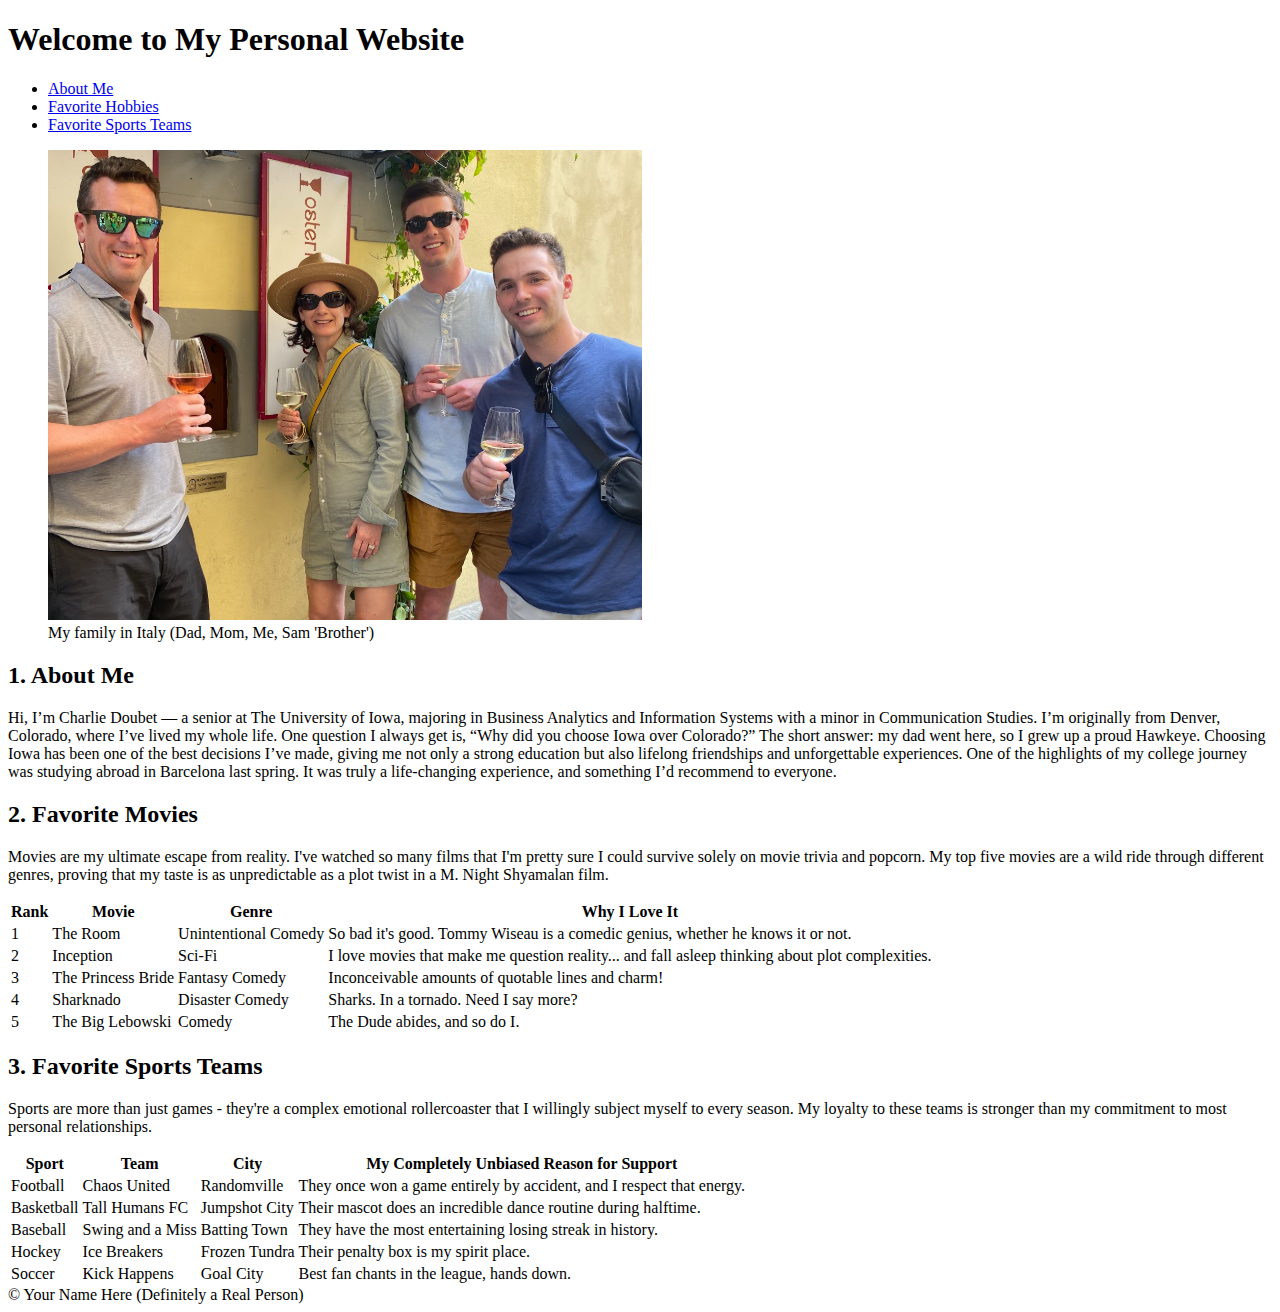
==== index.html @ 0795cf86 "styling" ====
<!DOCTYPE html>
<html lang="en">
<head>
    <meta charset="UTF-8">
    <meta name="viewport" content="width=device-width, initial-scale=1.0">
    <title>All About Me</title>
</head>
<body>
    <header>
        <h1>Welcome to My Personal Website</h1>
    </header>
    <nav>
        <ul>
            <li><a href="#introduction">About Me</a></li>
            <li><a href="#hobbies">Favorite Hobbies</a></li>
            <li><a href="#sports">Favorite Sports Teams</a></li>
        </ul>
    </nav>
    <main>
        <figure>
            <img src="images/family photo.png" alt="Family Photo" style="max-width: 100%; height: auto;">
            <figcaption>My family in Italy (Dad, Mom, Me, Sam 'Brother')</figcaption>
        </figure>
        <section id="introduction">
            <h2>1. About Me</h2>
            <p>Hi, I’m Charlie Doubet — a senior at The University of Iowa, majoring in Business Analytics and Information Systems with a minor in Communication Studies. I’m originally from Denver, Colorado, where I’ve lived my whole life. One question I always get is, “Why did you choose Iowa over Colorado?” The short answer: my dad went here, so I grew up a proud Hawkeye. Choosing Iowa has been one of the best decisions I’ve made, giving me not only a strong education but also lifelong friendships and unforgettable experiences.

                One of the highlights of my college journey was studying abroad in Barcelona last spring. It was truly a life-changing experience, and something I’d recommend to everyone.</p>

        </section>

        <section id="movies">
            <h2>2. Favorite Movies</h2>
            <p>Movies are my ultimate escape from reality. I've watched so many films that I'm pretty sure I could survive solely on movie trivia and popcorn. My top five movies are a wild ride through different genres, proving that my taste is as unpredictable as a plot twist in a M. Night Shyamalan film.</p>

            <table>
                <thead>
                    <tr>
                        <th>Rank</th>
                        <th>Movie</th>
                        <th>Genre</th>
                        <th>Why I Love It</th>
                    </tr>
                </thead>
                <tbody>
                    <tr>
                        <td>1</td>
                        <td>The Room</td>
                        <td>Unintentional Comedy</td>
                        <td>So bad it's good. Tommy Wiseau is a comedic genius, whether he knows it or not.</td>
                    </tr>
                    <tr>
                        <td>2</td>
                        <td>Inception</td>
                        <td>Sci-Fi</td>
                        <td>I love movies that make me question reality... and fall asleep thinking about plot complexities.</td>
                    </tr>
                    <tr>
                        <td>3</td>
                        <td>The Princess Bride</td>
                        <td>Fantasy Comedy</td>
                        <td>Inconceivable amounts of quotable lines and charm!</td>
                    </tr>
                    <tr>
                        <td>4</td>
                        <td>Sharknado</td>
                        <td>Disaster Comedy</td>
                        <td>Sharks. In a tornado. Need I say more?</td>
                    </tr>
                    <tr>
                        <td>5</td>
                        <td>The Big Lebowski</td>
                        <td>Comedy</td>
                        <td>The Dude abides, and so do I.</td>
                    </tr>
                </tbody>
            </table>
        </section>

        <section id="sports">
            <h2>3. Favorite Sports Teams</h2>
            <p>Sports are more than just games - they're a complex emotional rollercoaster that I willingly subject myself to every season. My loyalty to these teams is stronger than my commitment to most personal relationships.</p>

            <table>
                <thead>
                    <tr>
                        <th>Sport</th>
                        <th>Team</th>
                        <th>City</th>
                        <th>My Completely Unbiased Reason for Support</th>
                    </tr>
                </thead>
                <tbody>
                    <tr>
                        <td>Football</td>
                        <td>Chaos United</td>
                        <td>Randomville</td>
                        <td>They once won a game entirely by accident, and I respect that energy.</td>
                    </tr>
                    <tr>
                        <td>Basketball</td>
                        <td>Tall Humans FC</td>
                        <td>Jumpshot City</td>
                        <td>Their mascot does an incredible dance routine during halftime.</td>
                    </tr>
                    <tr>
                        <td>Baseball</td>
                        <td>Swing and a Miss</td>
                        <td>Batting Town</td>
                        <td>They have the most entertaining losing streak in history.</td>
                    </tr>
                    <tr>
                        <td>Hockey</td>
                        <td>Ice Breakers</td>
                        <td>Frozen Tundra</td>
                        <td>Their penalty box is my spirit place.</td>
                    </tr>
                    <tr>
                        <td>Soccer</td>
                        <td>Kick Happens</td>
                        <td>Goal City</td>
                        <td>Best fan chants in the league, hands down.</td>
                    </tr>
                </tbody>
            </table>
        </section>
    </main>
    <footer>
        &copy; Your Name Here (Definitely a Real Person)</footer>
</body>
</html>
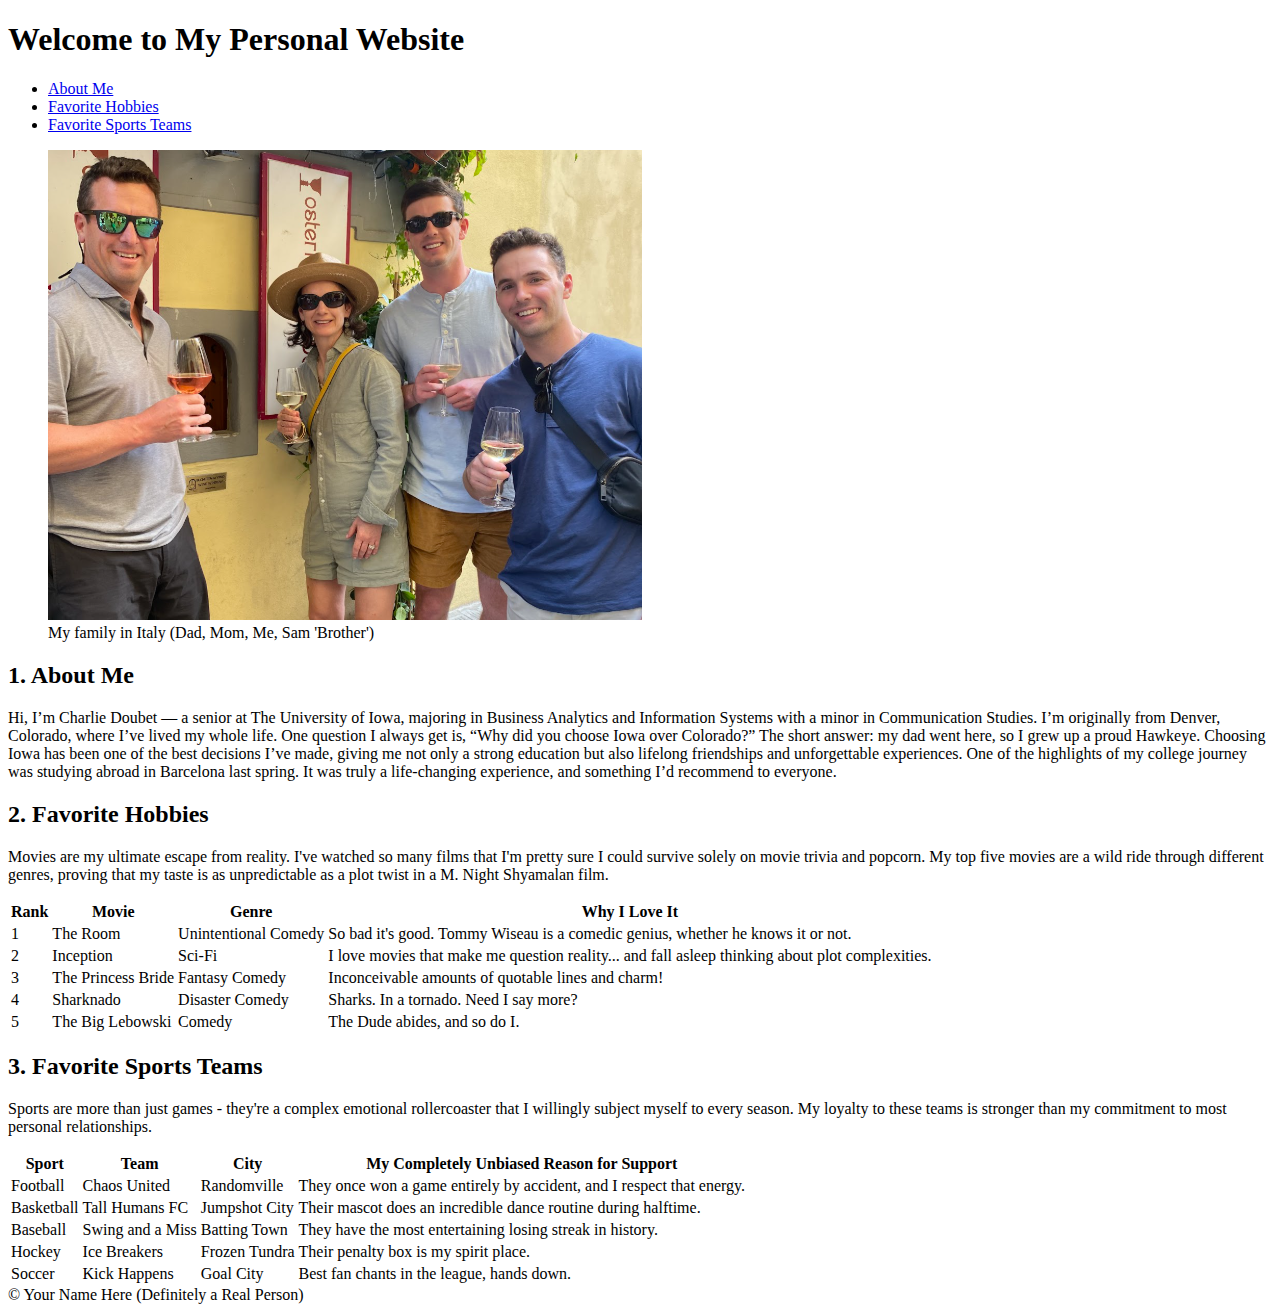
==== commit bf8b1183: "Update index.html" ====
--- a/index.html
+++ b/index.html
@@ -4,6 +4,7 @@
     <meta charset="UTF-8">
     <meta name="viewport" content="width=device-width, initial-scale=1.0">
     <title>All About Me</title>
+    <link rel="stylesheet" href="mystyle.css" />
 </head>
 <body>
     <header>
@@ -29,8 +30,8 @@
 
         </section>
 
-        <section id="movies">
-            <h2>2. Favorite Movies</h2>
+        <section id="hobbies">
+            <h2>2. Favorite Hobbies</h2>
             <p>Movies are my ultimate escape from reality. I've watched so many films that I'm pretty sure I could survive solely on movie trivia and popcorn. My top five movies are a wild ride through different genres, proving that my taste is as unpredictable as a plot twist in a M. Night Shyamalan film.</p>
 
             <table>
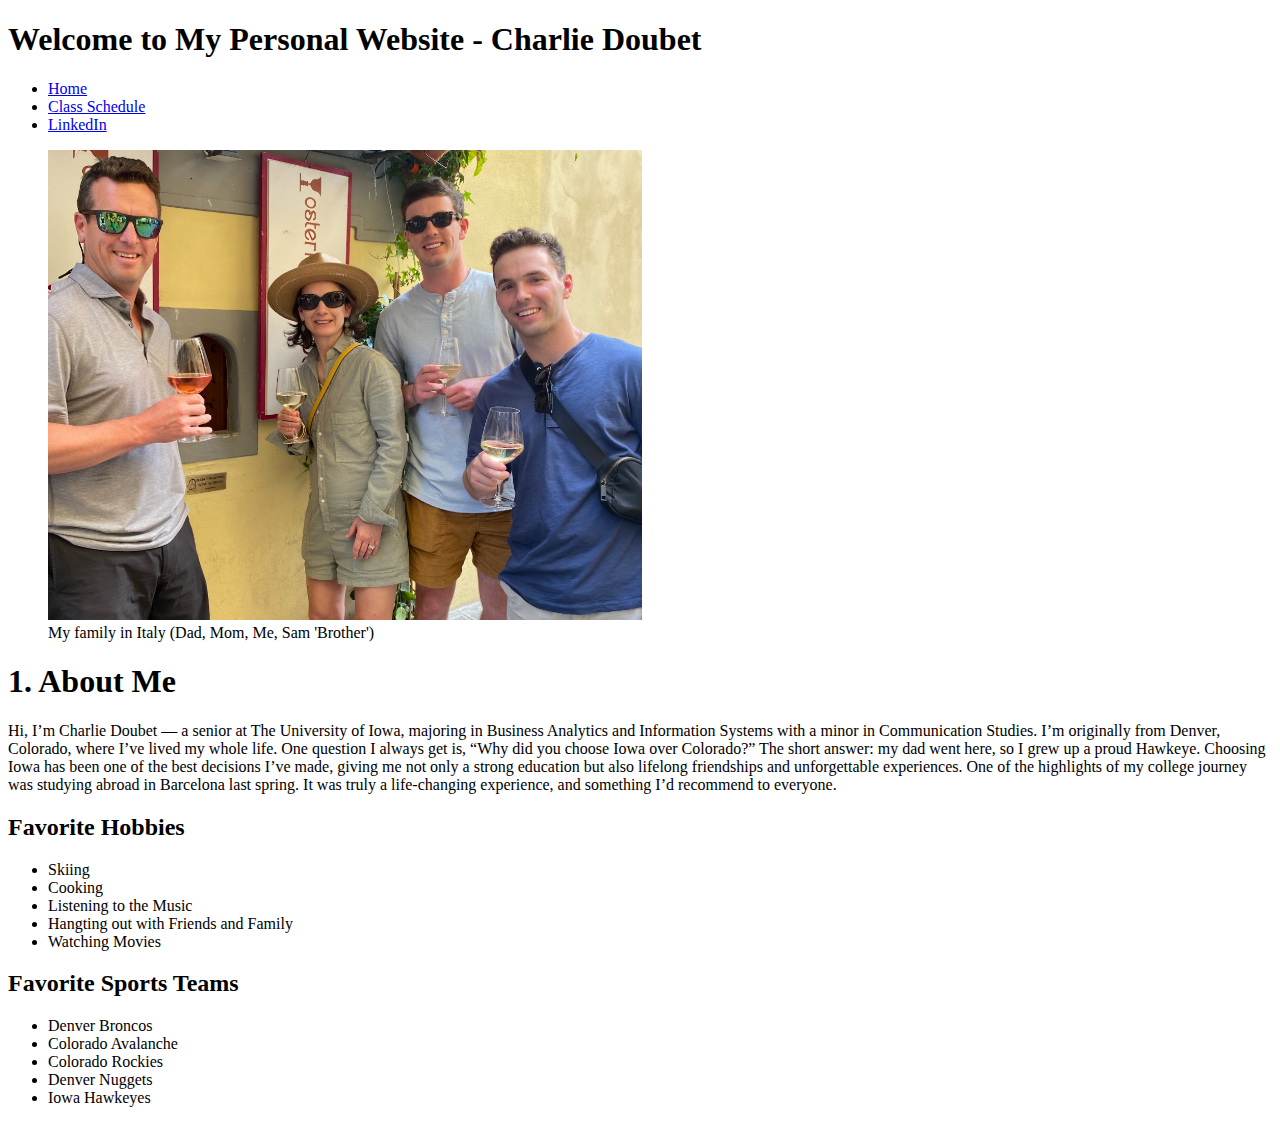
==== commit 8bf1cdd3: "linked schedule" ====
--- a/index.html
+++ b/index.html
@@ -4,129 +4,50 @@
     <meta charset="UTF-8">
     <meta name="viewport" content="width=device-width, initial-scale=1.0">
     <title>All About Me</title>
-    <link rel="stylesheet" href="mystyle.css" />
+    <link rel="stylesheet" href="stylesheet.css" />
 </head>
 <body>
     <header>
-        <h1>Welcome to My Personal Website</h1>
+        <h1>Welcome to My Personal Website - Charlie Doubet</h1>
     </header>
     <nav>
-        <ul>
-            <li><a href="#introduction">About Me</a></li>
-            <li><a href="#hobbies">Favorite Hobbies</a></li>
-            <li><a href="#sports">Favorite Sports Teams</a></li>
+        <ul class="navbar">
+          <li><a href="index.html">Home</a></li>
+          <li><a href="schedule.html">Class Schedule</a></li>
+          <li><a href="https://www.linkedin.com/in/charlie-doubet/" target="_blank" >LinkedIn</a></li>
         </ul>
-    </nav>
+      </nav>
+  
     <main>
         <figure>
             <img src="images/family photo.png" alt="Family Photo" style="max-width: 100%; height: auto;">
             <figcaption>My family in Italy (Dad, Mom, Me, Sam 'Brother')</figcaption>
         </figure>
-        <section id="introduction">
-            <h2>1. About Me</h2>
+            <h1>1. About Me</h1>
             <p>Hi, I’m Charlie Doubet — a senior at The University of Iowa, majoring in Business Analytics and Information Systems with a minor in Communication Studies. I’m originally from Denver, Colorado, where I’ve lived my whole life. One question I always get is, “Why did you choose Iowa over Colorado?” The short answer: my dad went here, so I grew up a proud Hawkeye. Choosing Iowa has been one of the best decisions I’ve made, giving me not only a strong education but also lifelong friendships and unforgettable experiences.
 
                 One of the highlights of my college journey was studying abroad in Barcelona last spring. It was truly a life-changing experience, and something I’d recommend to everyone.</p>
 
-        </section>
 
-        <section id="hobbies">
-            <h2>2. Favorite Hobbies</h2>
-            <p>Movies are my ultimate escape from reality. I've watched so many films that I'm pretty sure I could survive solely on movie trivia and popcorn. My top five movies are a wild ride through different genres, proving that my taste is as unpredictable as a plot twist in a M. Night Shyamalan film.</p>
-
-            <table>
-                <thead>
-                    <tr>
-                        <th>Rank</th>
-                        <th>Movie</th>
-                        <th>Genre</th>
-                        <th>Why I Love It</th>
-                    </tr>
-                </thead>
-                <tbody>
-                    <tr>
-                        <td>1</td>
-                        <td>The Room</td>
-                        <td>Unintentional Comedy</td>
-                        <td>So bad it's good. Tommy Wiseau is a comedic genius, whether he knows it or not.</td>
-                    </tr>
-                    <tr>
-                        <td>2</td>
-                        <td>Inception</td>
-                        <td>Sci-Fi</td>
-                        <td>I love movies that make me question reality... and fall asleep thinking about plot complexities.</td>
-                    </tr>
-                    <tr>
-                        <td>3</td>
-                        <td>The Princess Bride</td>
-                        <td>Fantasy Comedy</td>
-                        <td>Inconceivable amounts of quotable lines and charm!</td>
-                    </tr>
-                    <tr>
-                        <td>4</td>
-                        <td>Sharknado</td>
-                        <td>Disaster Comedy</td>
-                        <td>Sharks. In a tornado. Need I say more?</td>
-                    </tr>
-                    <tr>
-                        <td>5</td>
-                        <td>The Big Lebowski</td>
-                        <td>Comedy</td>
-                        <td>The Dude abides, and so do I.</td>
-                    </tr>
-                </tbody>
-            </table>
-        </section>
-
-        <section id="sports">
-            <h2>3. Favorite Sports Teams</h2>
-            <p>Sports are more than just games - they're a complex emotional rollercoaster that I willingly subject myself to every season. My loyalty to these teams is stronger than my commitment to most personal relationships.</p>
-
-            <table>
-                <thead>
-                    <tr>
-                        <th>Sport</th>
-                        <th>Team</th>
-                        <th>City</th>
-                        <th>My Completely Unbiased Reason for Support</th>
-                    </tr>
-                </thead>
-                <tbody>
-                    <tr>
-                        <td>Football</td>
-                        <td>Chaos United</td>
-                        <td>Randomville</td>
-                        <td>They once won a game entirely by accident, and I respect that energy.</td>
-                    </tr>
-                    <tr>
-                        <td>Basketball</td>
-                        <td>Tall Humans FC</td>
-                        <td>Jumpshot City</td>
-                        <td>Their mascot does an incredible dance routine during halftime.</td>
-                    </tr>
-                    <tr>
-                        <td>Baseball</td>
-                        <td>Swing and a Miss</td>
-                        <td>Batting Town</td>
-                        <td>They have the most entertaining losing streak in history.</td>
-                    </tr>
-                    <tr>
-                        <td>Hockey</td>
-                        <td>Ice Breakers</td>
-                        <td>Frozen Tundra</td>
-                        <td>Their penalty box is my spirit place.</td>
-                    </tr>
-                    <tr>
-                        <td>Soccer</td>
-                        <td>Kick Happens</td>
-                        <td>Goal City</td>
-                        <td>Best fan chants in the league, hands down.</td>
-                    </tr>
-                </tbody>
-            </table>
-        </section>
-    </main>
-    <footer>
-        &copy; Your Name Here (Definitely a Real Person)</footer>
-</body>
-</html>
+                <h2>Favorite Hobbies</h2>
+                <ul>
+                    <li>Skiing</li>
+                    <li>Cooking</li>
+                  <li>Listening to the Music</li>
+                  <li>Hangting out with Friends and Family</li>
+                  <li>Watching Movies</li>
+                </ul>
+              </main>
+          
+              <aside>
+                <h2>Favorite Sports Teams</h2>
+                <ul>
+                  <li>Denver Broncos</li>
+                  <li>Colorado Avalanche</li>
+                  <li>Colorado Rockies</li>
+                  <li>Denver Nuggets</li>
+                  <li>Iowa Hawkeyes</li>
+                </ul>
+              </aside>
+            </body>
+          </html>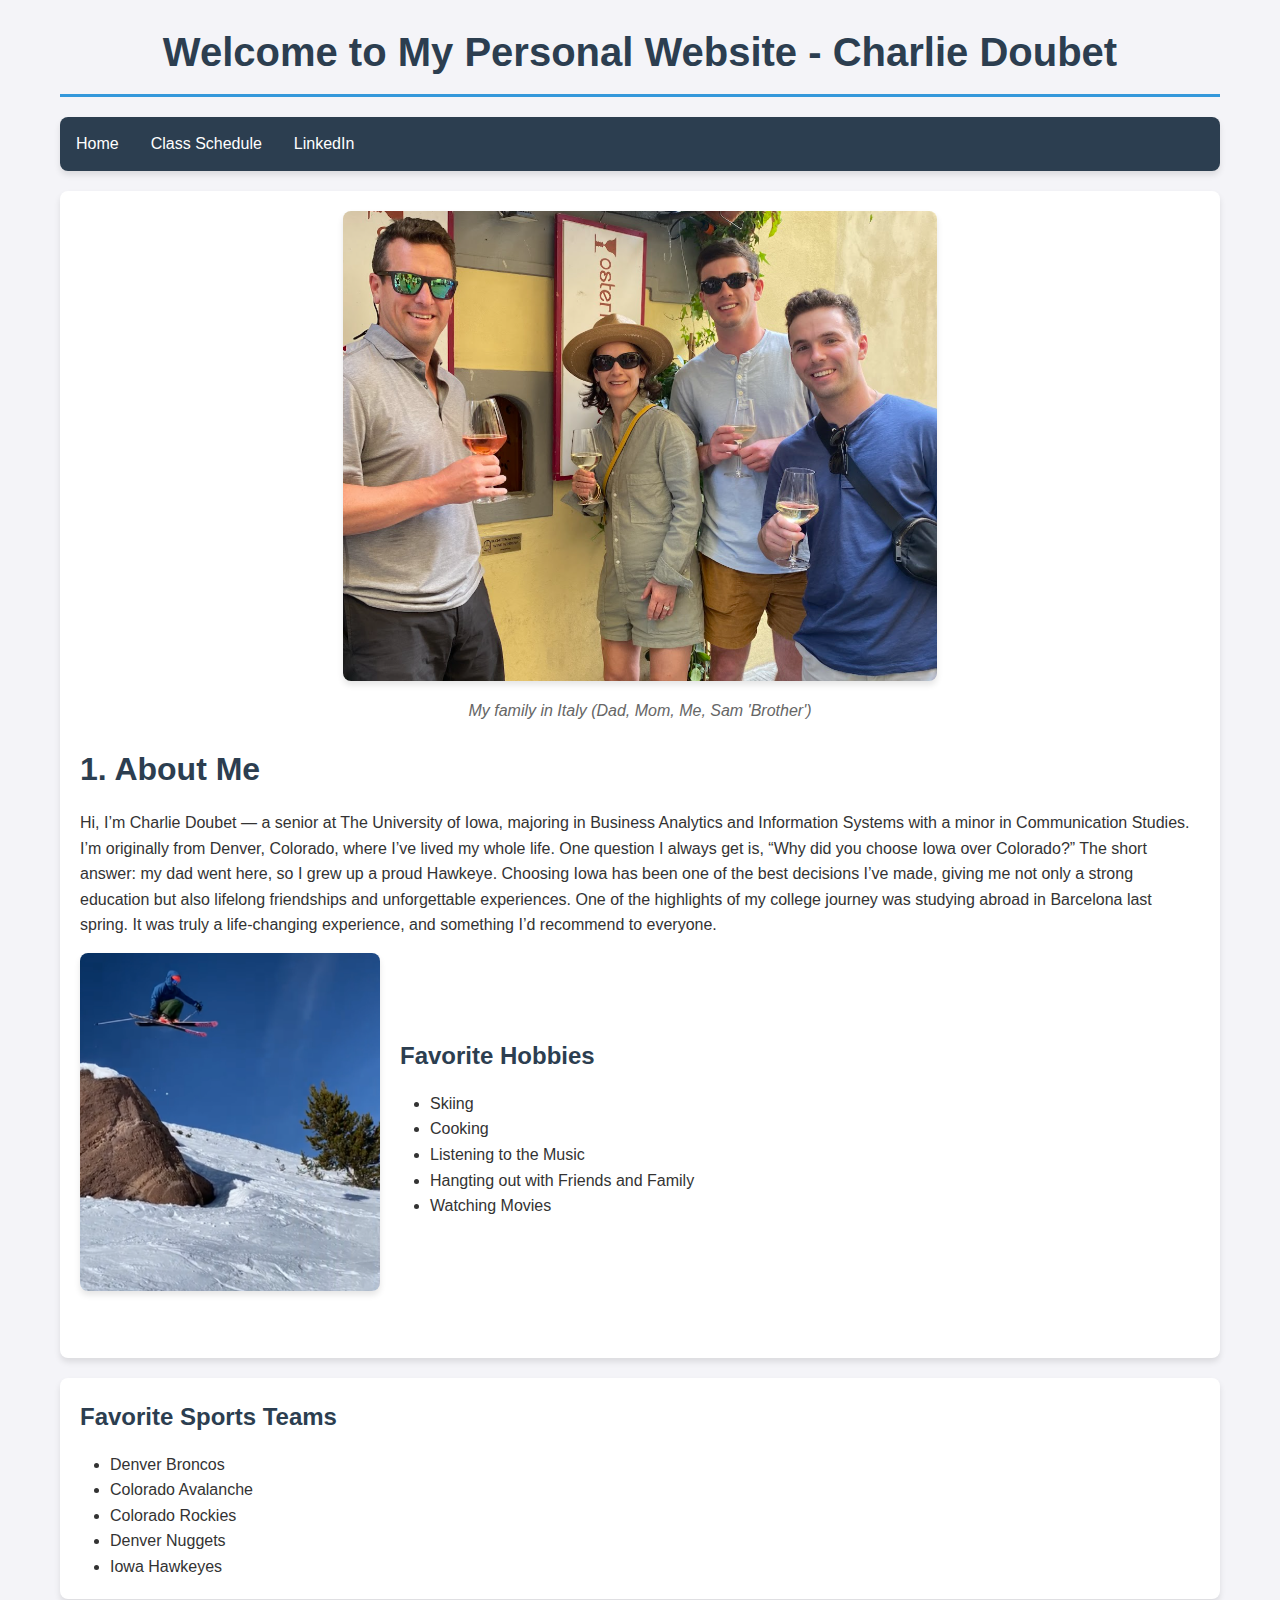
==== commit bfd4d604: "styling complete" ====
--- a/index.html
+++ b/index.html
@@ -4,7 +4,7 @@
     <meta charset="UTF-8">
     <meta name="viewport" content="width=device-width, initial-scale=1.0">
     <title>All About Me</title>
-    <link rel="stylesheet" href="stylesheet.css" />
+    <link rel="stylesheet" href="stylesheet/stylesheet.css" />
 </head>
 <body>
     <header>
@@ -28,7 +28,11 @@
 
                 One of the highlights of my college journey was studying abroad in Barcelona last spring. It was truly a life-changing experience, and something I’d recommend to everyone.</p>
 
-
+                <div class="hobbies-container">
+                    <figure class="skiing-image">
+                        <img src="images/skiing.png" alt="Skiing" style="max-width: 300px; height: auto;">
+                    </figure>
+                    <div class="hobbies-list">
                 <h2>Favorite Hobbies</h2>
                 <ul>
                     <li>Skiing</li>
--- a/stylesheet/stylesheet.css
+++ b/stylesheet/stylesheet.css
@@ -0,0 +1,189 @@
+/* Reset default styles and set a modern font */
+* {
+    margin: 0;
+    padding: 0;
+    box-sizing: border-box;
+    font-family: 'Arial', sans-serif;
+}
+
+body {
+    background-color: #f4f4f8;
+    color: #333;
+    line-height: 1.6;
+    max-width: 1200px;
+    margin: 0 auto;
+    padding: 20px;
+}
+
+/* Navigation Styling */
+.navbar {
+    background-color: #2c3e50;
+    overflow: hidden;
+    border-radius: 8px;
+    margin-bottom: 20px;
+    box-shadow: 0 4px 6px rgba(0, 0, 0, 0.1);
+}
+
+.navbar li {
+    float: left;
+    list-style: none;
+}
+
+.navbar li a {
+    display: block;
+    color: white;
+    text-align: center;
+    padding: 14px 16px;
+    text-decoration: none;
+    transition: background-color 0.3s ease;
+}
+
+.navbar li a:hover {
+    background-color: #34495e;
+}
+
+/* Header Styling */
+header h1 {
+    text-align: center;
+    color: #2c3e50;
+    margin-bottom: 20px;
+    font-size: 2.5em;
+    border-bottom: 3px solid #3498db;
+    padding-bottom: 10px;
+}
+
+/* Main Content Styling */
+main {
+    background-color: white;
+    padding: 20px;
+    border-radius: 8px;
+    box-shadow: 0 4px 6px rgba(0, 0, 0, 0.1);
+    margin-bottom: 20px;
+}
+
+main h1, main h2 {
+    color: #2c3e50;
+    margin-bottom: 15px;
+}
+
+main p {
+    margin-bottom: 15px;
+}
+
+main ul {
+    margin-left: 30px;
+    margin-bottom: 15px;
+}
+
+/* Figure Styling */
+figure {
+    text-align: center;
+    margin-bottom: 20px;
+}
+
+figure img {
+    max-width: 100%;
+    height: auto;
+    border-radius: 8px;
+    box-shadow: 0 4px 6px rgba(0, 0, 0, 0.1);
+}
+
+figcaption {
+    margin-top: 10px;
+    font-style: italic;
+    color: #666;
+}
+
+/* Aside Styling */
+aside {
+    background-color: white;
+    padding: 20px;
+    border-radius: 8px;
+    box-shadow: 0 4px 6px rgba(0, 0, 0, 0.1);
+}
+
+aside h2 {
+    color: #2c3e50;
+    margin-bottom: 15px;
+}
+
+aside ul {
+    margin-left: 30px;
+}
+
+/* Table Styling */
+table {
+    width: 100%;
+    border-collapse: collapse;
+    margin-top: 20px;
+    box-shadow: 0 4px 6px rgba(0, 0, 0, 0.1);
+}
+
+table, th, td {
+    border: 1px solid #ddd;
+}
+
+th, td {
+    padding: 12px;
+    text-align: left;
+}
+
+th {
+    background-color: #3498db;
+    color: white;
+}
+
+tr:nth-child(even) {
+    background-color: #f2f2f2;
+}
+
+tr:hover {
+    background-color: #e6e6e6;
+    transition: background-color 0.3s ease;
+}
+
+/* Responsive Design */
+@media screen and (max-width: 600px) {
+    .navbar li {
+        float: none;
+        width: 100%;
+        text-align: center;
+    }
+
+    table {
+        font-size: 14px;
+    }
+}
+
+/* Add these styles to your existing stylesheet */
+.hobbies-container {
+    display: flex;
+    align-items: center;
+    gap: 20px;
+    margin-bottom: 20px;
+}
+
+.skiing-image {
+    flex: 0 0 300px;
+}
+
+.skiing-image img {
+    border-radius: 8px;
+    box-shadow: 0 4px 6px rgba(0, 0, 0, 0.1);
+}
+
+.hobbies-list {
+    flex: 1;
+}
+
+/* Responsive design for hobbies section */
+@media screen and (max-width: 768px) {
+    .hobbies-container {
+        flex-direction: column;
+        text-align: center;
+    }
+
+    .skiing-image {
+        margin-bottom: 15px;
+    }
+}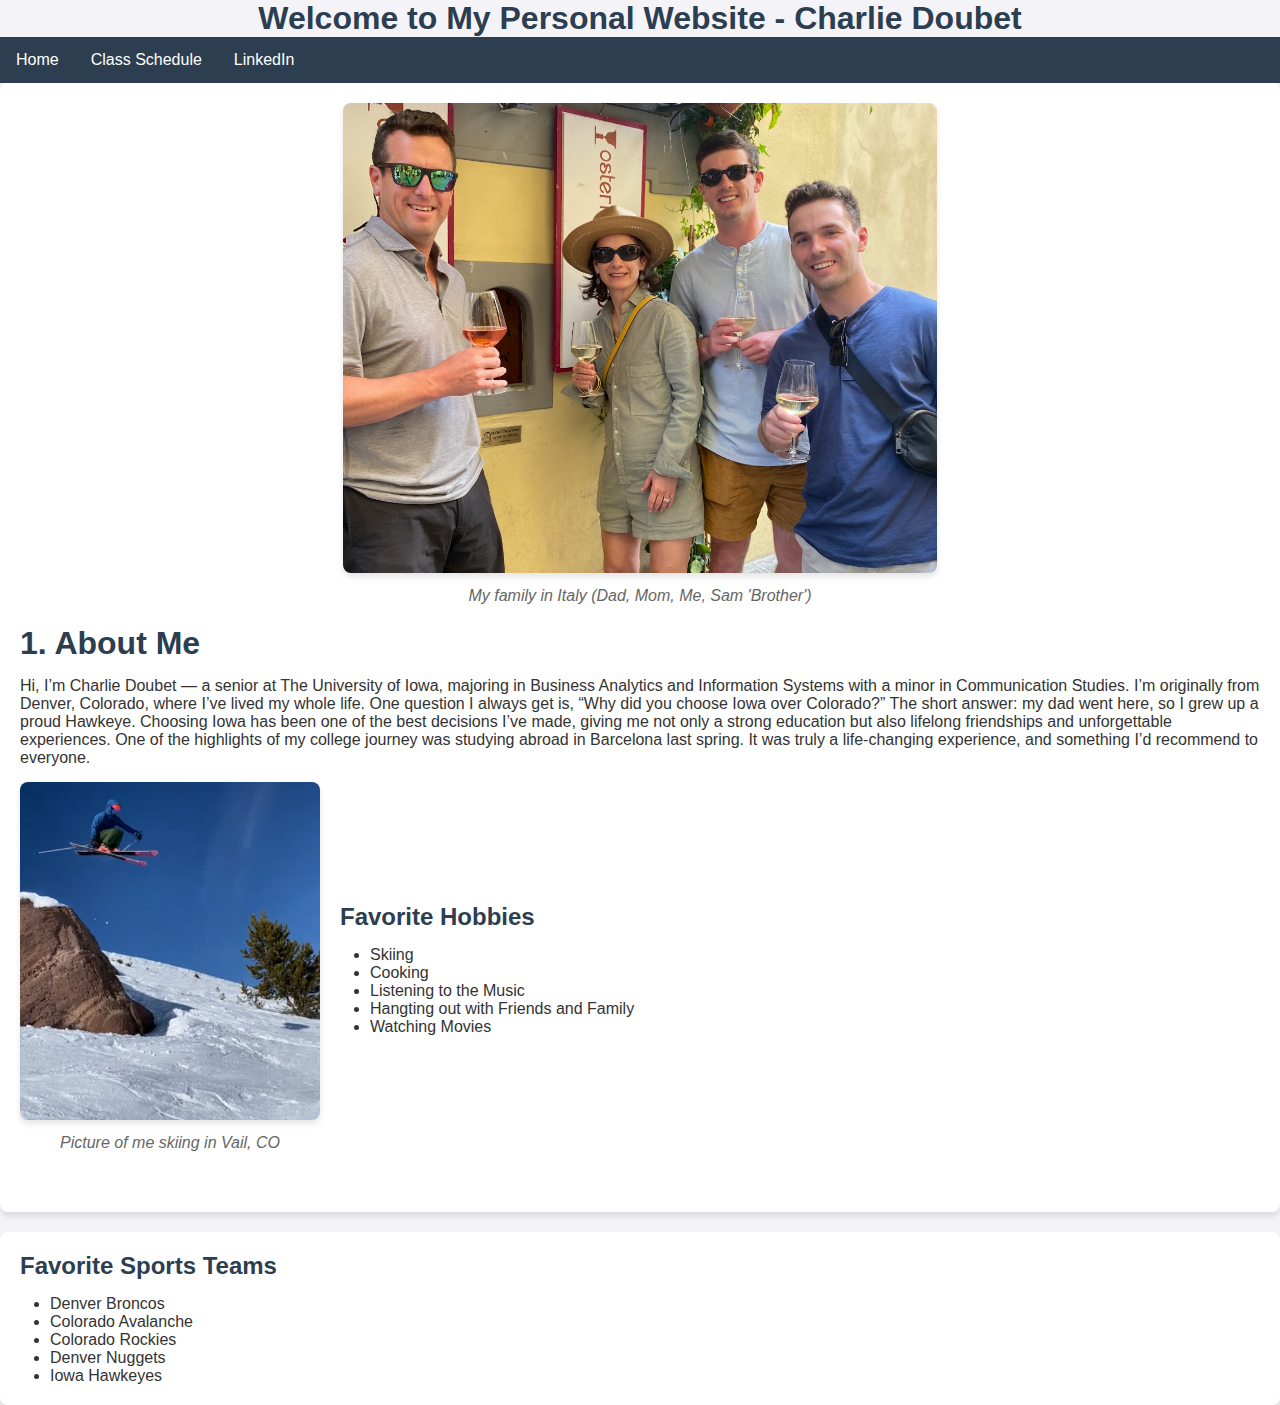
==== commit 81805096: "fixed styling" ====
--- a/index.html
+++ b/index.html
@@ -31,6 +31,7 @@
                 <div class="hobbies-container">
                     <figure class="skiing-image">
                         <img src="images/skiing.png" alt="Skiing" style="max-width: 300px; height: auto;">
+                        <figcaption>Picture of me skiing in Vail, CO</figcaption>
                     </figure>
                     <div class="hobbies-list">
                 <h2>Favorite Hobbies</h2>
--- a/stylesheet/stylesheet.css
+++ b/stylesheet/stylesheet.css
@@ -1,4 +1,4 @@
-/* Reset default styles and set a modern font */
+
 * {
     margin: 0;
     padding: 0;
@@ -9,19 +9,11 @@
 body {
     background-color: #f4f4f8;
     color: #333;
-    line-height: 1.6;
-    max-width: 1200px;
-    margin: 0 auto;
-    padding: 20px;
 }
 
-/* Navigation Styling */
 .navbar {
     background-color: #2c3e50;
     overflow: hidden;
-    border-radius: 8px;
-    margin-bottom: 20px;
-    box-shadow: 0 4px 6px rgba(0, 0, 0, 0.1);
 }
 
 .navbar li {
@@ -42,17 +34,12 @@
     background-color: #34495e;
 }
 
-/* Header Styling */
+
 header h1 {
     text-align: center;
     color: #2c3e50;
-    margin-bottom: 20px;
-    font-size: 2.5em;
-    border-bottom: 3px solid #3498db;
-    padding-bottom: 10px;
 }
 
-/* Main Content Styling */
 main {
     background-color: white;
     padding: 20px;
@@ -111,7 +98,6 @@
     margin-left: 30px;
 }
 
-/* Table Styling */
 table {
     width: 100%;
     border-collapse: collapse;
@@ -128,19 +114,6 @@
     text-align: left;
 }
 
-th {
-    background-color: #3498db;
-    color: white;
-}
-
-tr:nth-child(even) {
-    background-color: #f2f2f2;
-}
-
-tr:hover {
-    background-color: #e6e6e6;
-    transition: background-color 0.3s ease;
-}
 
 /* Responsive Design */
 @media screen and (max-width: 600px) {
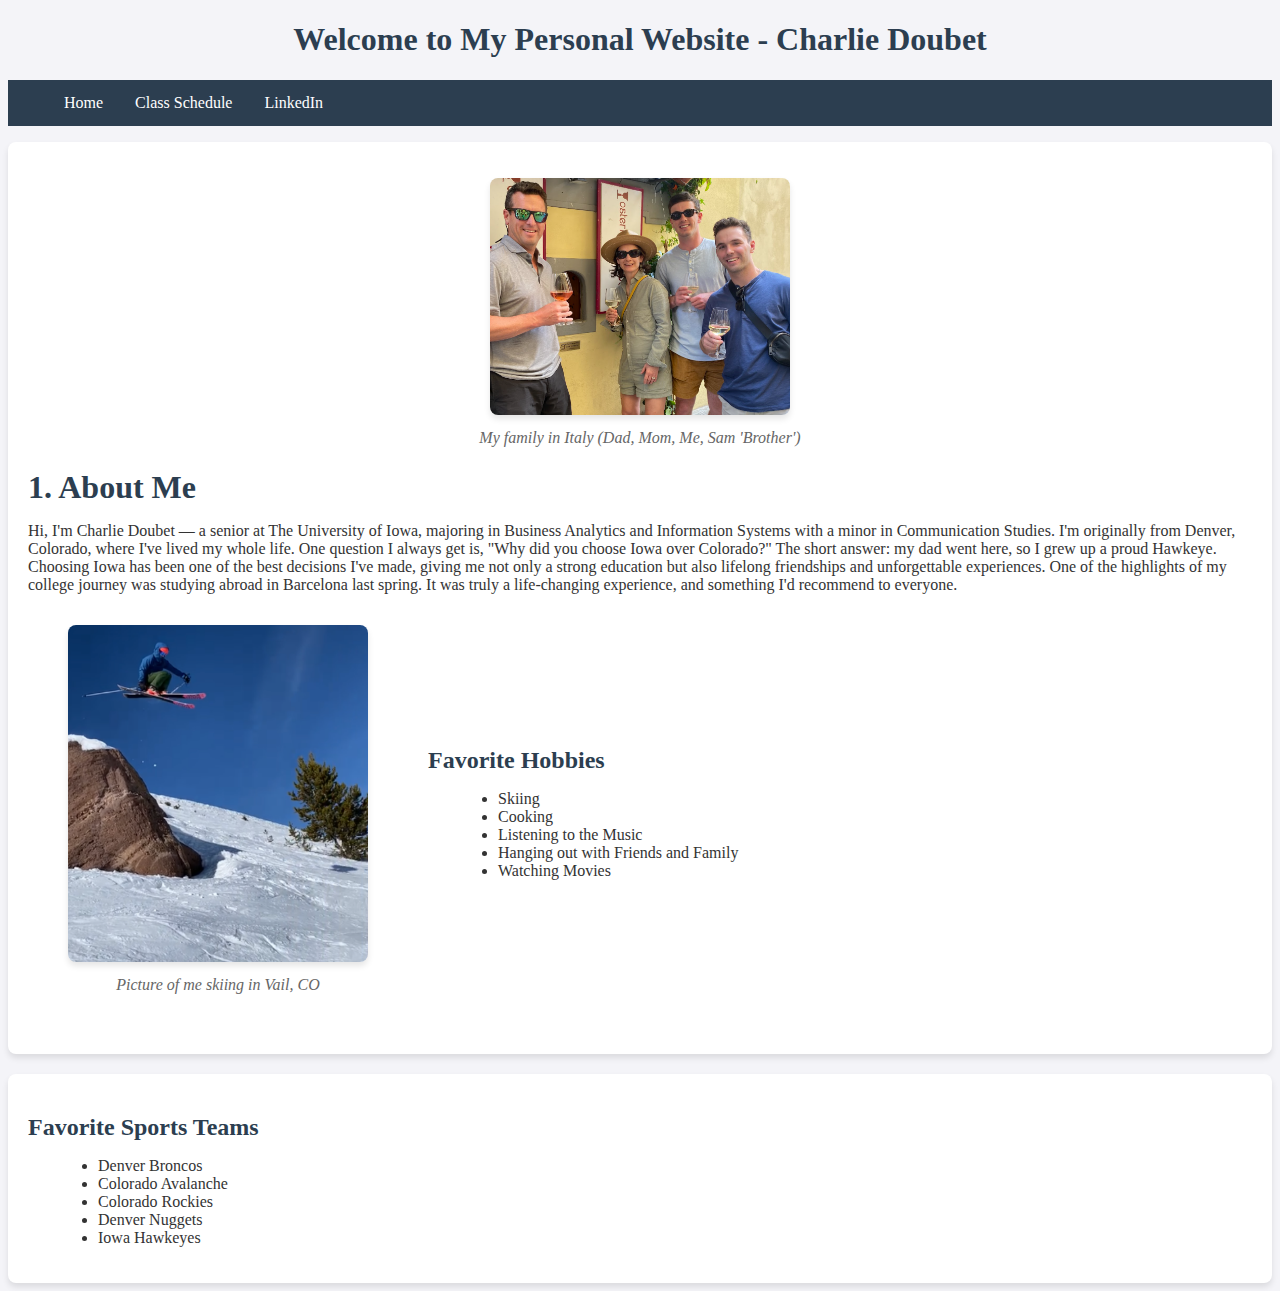
==== commit ba17fdf4: "fixed error" ====
--- a/index.html
+++ b/index.html
@@ -4,7 +4,7 @@
     <meta charset="UTF-8">
     <meta name="viewport" content="width=device-width, initial-scale=1.0">
     <title>All About Me</title>
-    <link rel="stylesheet" href="stylesheet/stylesheet.css" />
+    <link rel="stylesheet" href="stylesheet/stylesheet.css">
 </head>
 <body>
     <header>
@@ -14,45 +14,48 @@
         <ul class="navbar">
           <li><a href="index.html">Home</a></li>
           <li><a href="schedule.html">Class Schedule</a></li>
-          <li><a href="https://www.linkedin.com/in/charlie-doubet/" target="_blank" >LinkedIn</a></li>
+          <li><a href="https://www.linkedin.com/in/charlie-doubet/" target="_blank">LinkedIn</a></li>
         </ul>
-      </nav>
+    </nav>
   
     <main>
         <figure>
-            <img src="images/family photo.png" alt="Family Photo" style="max-width: 100%; height: auto;">
+            <img src="images/familyphoto.png" alt="Family Photo" style="max-width: 300px; height: auto;">
             <figcaption>My family in Italy (Dad, Mom, Me, Sam 'Brother')</figcaption>
         </figure>
-            <h1>1. About Me</h1>
-            <p>Hi, I’m Charlie Doubet — a senior at The University of Iowa, majoring in Business Analytics and Information Systems with a minor in Communication Studies. I’m originally from Denver, Colorado, where I’ve lived my whole life. One question I always get is, “Why did you choose Iowa over Colorado?” The short answer: my dad went here, so I grew up a proud Hawkeye. Choosing Iowa has been one of the best decisions I’ve made, giving me not only a strong education but also lifelong friendships and unforgettable experiences.
+        
+        <h1>1. About Me</h1>
+        <p>Hi, I'm Charlie Doubet — a senior at The University of Iowa, majoring in Business Analytics and Information Systems with a minor in Communication Studies. I'm originally from Denver, Colorado, where I've lived my whole life. One question I always get is, "Why did you choose Iowa over Colorado?" The short answer: my dad went here, so I grew up a proud Hawkeye. Choosing Iowa has been one of the best decisions I've made, giving me not only a strong education but also lifelong friendships and unforgettable experiences.
 
-                One of the highlights of my college journey was studying abroad in Barcelona last spring. It was truly a life-changing experience, and something I’d recommend to everyone.</p>
+            One of the highlights of my college journey was studying abroad in Barcelona last spring. It was truly a life-changing experience, and something I'd recommend to everyone.</p>
 
-                <div class="hobbies-container">
-                    <figure class="skiing-image">
-                        <img src="images/skiing.png" alt="Skiing" style="max-width: 300px; height: auto;">
-                        <figcaption>Picture of me skiing in Vail, CO</figcaption>
-                    </figure>
-                    <div class="hobbies-list">
+        <div class="hobbies-container">
+            <figure class="skiing-image">
+                <img src="images/skiing.png" alt="Skiing" style="max-width: 300px; height: auto;">
+                <figcaption>Picture of me skiing in Vail, CO</figcaption>
+            </figure>
+            <div class="hobbies-list">
                 <h2>Favorite Hobbies</h2>
                 <ul>
                     <li>Skiing</li>
                     <li>Cooking</li>
-                  <li>Listening to the Music</li>
-                  <li>Hangting out with Friends and Family</li>
-                  <li>Watching Movies</li>
+                    <li>Listening to the Music</li>
+                    <li>Hanging out with Friends and Family</li>
+                    <li>Watching Movies</li>
                 </ul>
-              </main>
+            </div>
+        </div>
+    </main>
           
-              <aside>
-                <h2>Favorite Sports Teams</h2>
-                <ul>
-                  <li>Denver Broncos</li>
-                  <li>Colorado Avalanche</li>
-                  <li>Colorado Rockies</li>
-                  <li>Denver Nuggets</li>
-                  <li>Iowa Hawkeyes</li>
-                </ul>
-              </aside>
-            </body>
-          </html>+    <aside>
+        <h2>Favorite Sports Teams</h2>
+        <ul>
+            <li>Denver Broncos</li>
+            <li>Colorado Avalanche</li>
+            <li>Colorado Rockies</li>
+            <li>Denver Nuggets</li>
+            <li>Iowa Hawkeyes</li>
+        </ul>
+    </aside>
+</body>
+</html>--- a/stylesheet/stylesheet.css
+++ b/stylesheet/stylesheet.css
@@ -1,5 +1,17 @@
+*<!DOCTYPE html>
+<html lang="en">
+<head>
+    <meta charset="UTF-8">
+    <meta name="viewport" content="width=device-width, initial-scale=1.0">
+    <title>Charlie Doubet - Personal Website</title>
+    <link rel="stylesheet" href="stylesheet/stylesheet.css" />
+</head>
+<body>
+    <!-- Rest of your original HTML remains the same -->
+</body>
+</html>
 
-* {
+ {
     margin: 0;
     padding: 0;
     box-sizing: border-box;
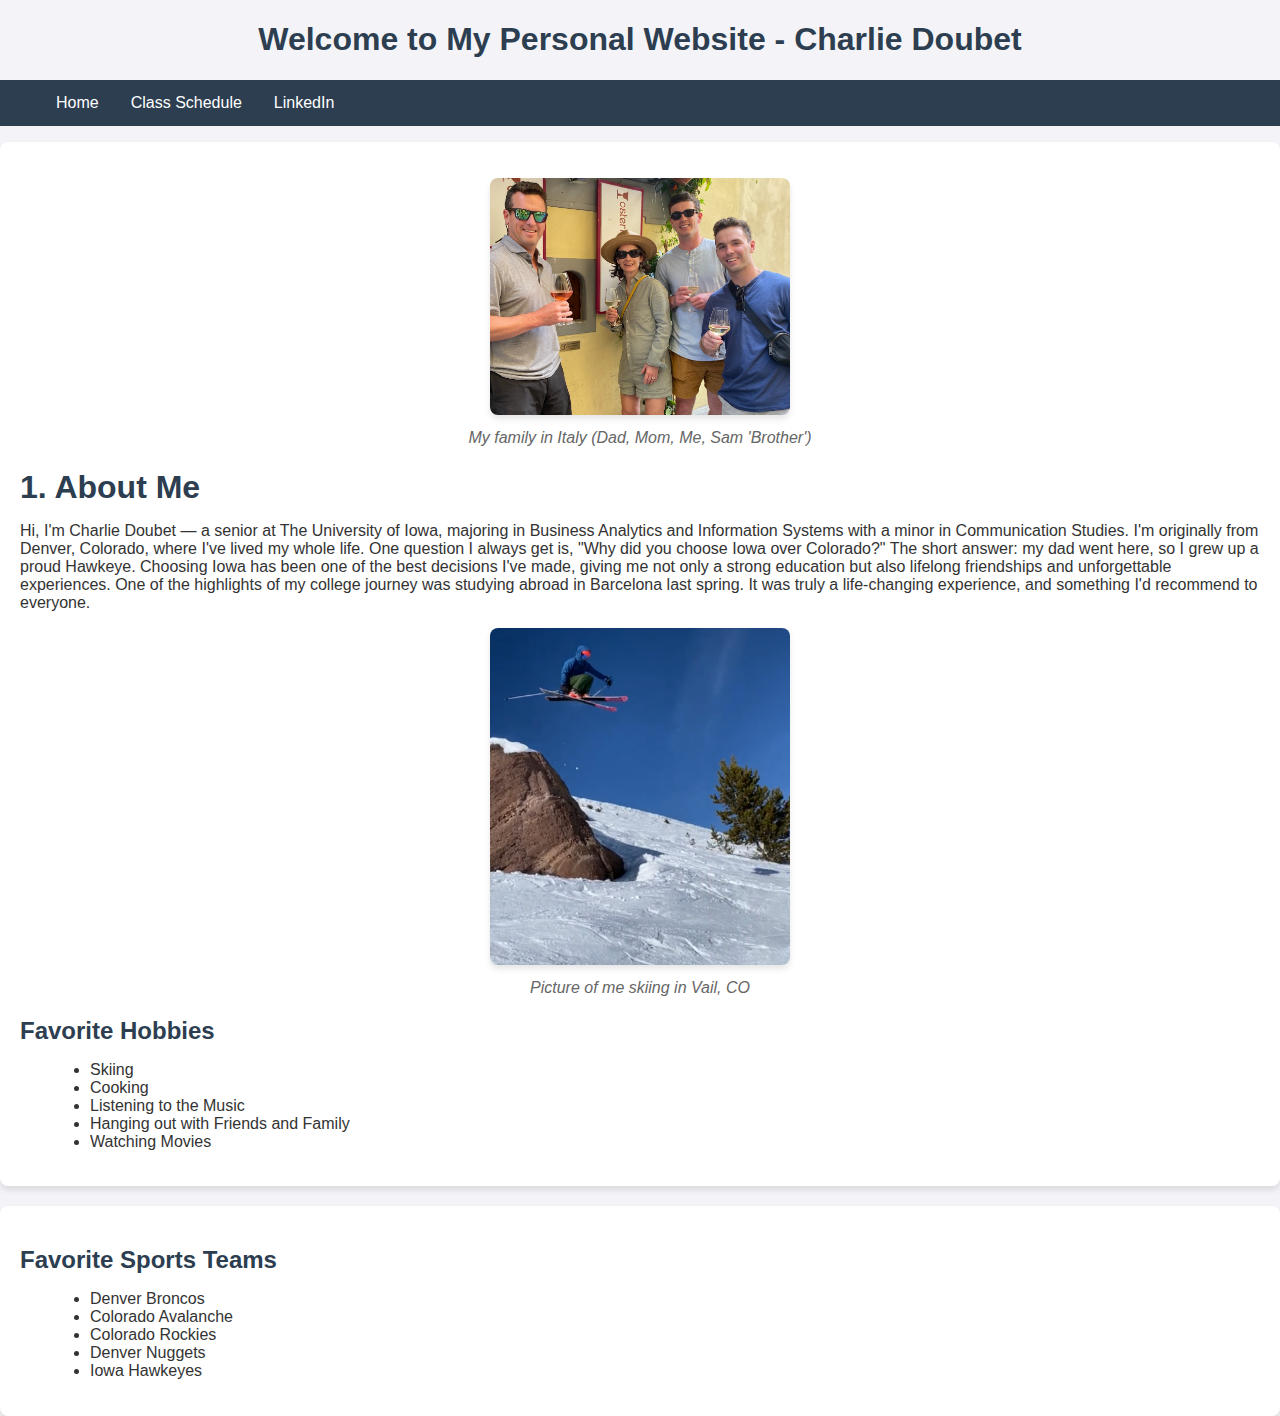
==== commit 213502a0: "updated css error" ====
--- a/index.html
+++ b/index.html
@@ -4,7 +4,7 @@
     <meta charset="UTF-8">
     <meta name="viewport" content="width=device-width, initial-scale=1.0">
     <title>All About Me</title>
-    <link rel="stylesheet" href="stylesheet/stylesheet.css">
+    <link rel="stylesheet" href="style/stylesheet.css">
 </head>
 <body>
     <header>
--- a/style/stylesheet.css
+++ b/style/stylesheet.css
@@ -0,0 +1,110 @@
+
+body {
+    margin: 0;
+    padding: 0;
+    box-sizing: border-box;
+    font-family: 'Arial', sans-serif;
+    background-color: #f4f4f8;
+    color: #333;
+}
+
+.navbar {
+    background-color: #2c3e50;
+    overflow: hidden;
+}
+
+.navbar li {
+    float: left;
+    list-style: none;
+}
+
+.navbar li a {
+    display: block;
+    color: white;
+    text-align: center;
+    padding: 14px 16px;
+    text-decoration: none;
+    transition: background-color 0.3s ease;
+}
+
+.navbar li a:hover {
+    background-color: #34495e;
+}
+
+table {
+    width: 100%;
+    border-collapse: collapse;
+    margin-top: 20px;
+    box-shadow: 0 4px 6px rgba(0, 0, 0, 0.1);
+}
+
+table, th, td {
+    border: 1px solid #ddd;
+}
+
+th, td {
+    padding: 12px;
+    text-align: left;
+}
+
+header h1 {
+    text-align: center;
+    color: #2c3e50;
+}
+
+main {
+    background-color: white;
+    padding: 20px;
+    border-radius: 8px;
+    box-shadow: 0 4px 6px rgba(0, 0, 0, 0.1);
+    margin-bottom: 20px;
+}
+
+main h1, main h2 {
+    color: #2c3e50;
+    margin-bottom: 15px;
+}
+
+main p {
+    margin-bottom: 15px;
+}
+
+main ul {
+    margin-left: 30px;
+    margin-bottom: 15px;
+}
+
+figure {
+    text-align: center;
+    margin-bottom: 20px;
+}
+
+figure img {
+    max-width: 100%;
+    height: auto;
+    border-radius: 8px;
+    box-shadow: 0 4px 6px rgba(0, 0, 0, 0.1);
+}
+
+figcaption {
+    margin-top: 10px;
+    font-style: italic;
+    color: #666;
+}
+
+aside {
+    background-color: white;
+    padding: 20px;
+    border-radius: 8px;
+    box-shadow: 0 4px 6px rgba(0, 0, 0, 0.1);
+}
+
+aside h2 {
+    color: #2c3e50;
+    margin-bottom: 15px;
+}
+
+aside ul {
+    margin-left: 30px;
+}
+
